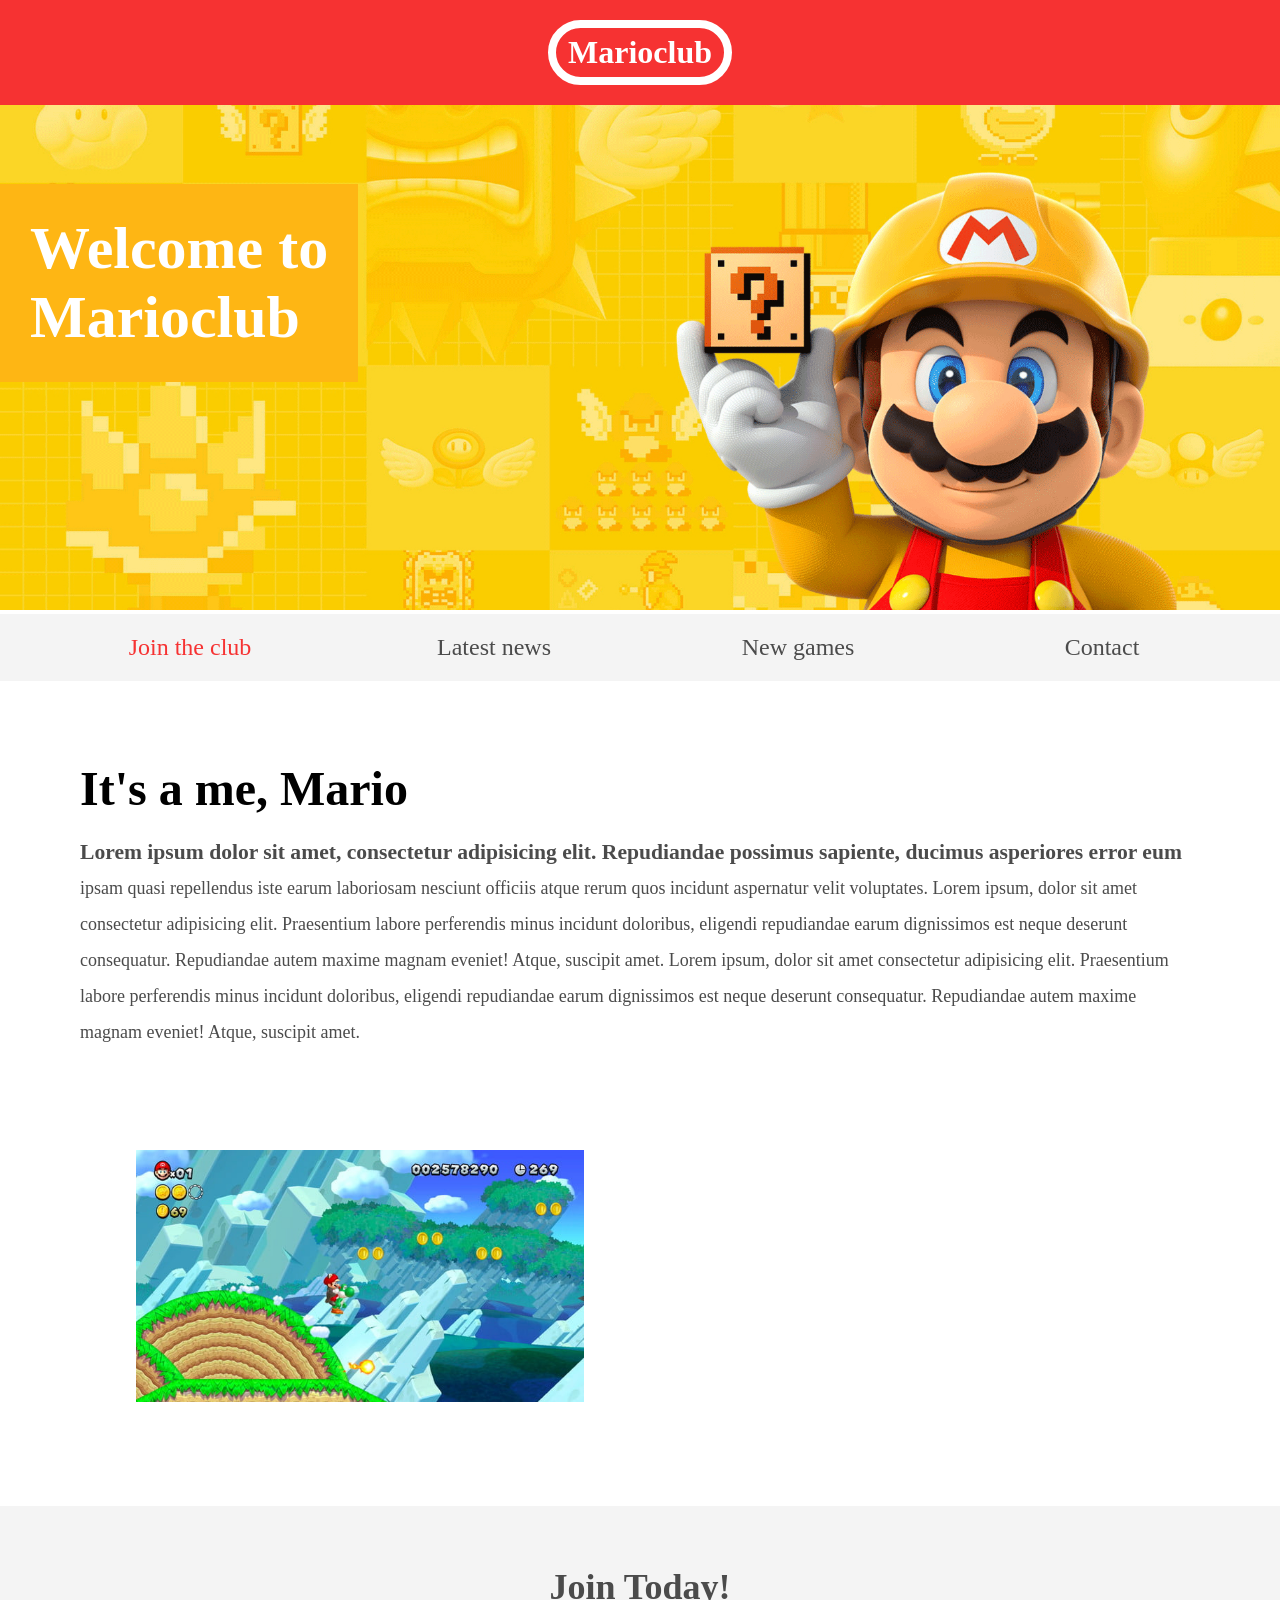
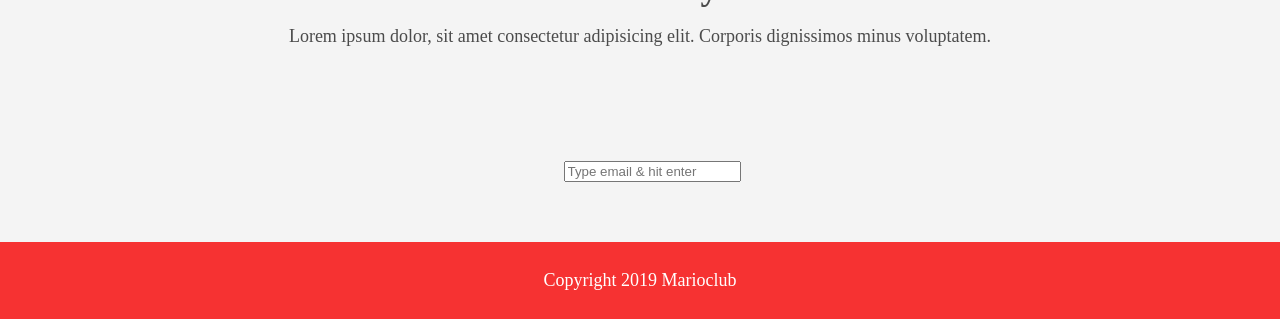
==== index.html @ ae704b78 "har indsat mario thumbnail 1" ====
<!DOCTYPE html>
<html lang="en">

<head>
    <meta name="viewport" content="width=device-width, initial-scale=1.0">
    <link rel="shortcut icon" href="favicon.ico" type="image/x-icon">
    <link rel="icon" href="favicon.ico" type="image/x-icon">
    <link rel="stylesheet" href="CSS/style.css">
    <title>Marioclub</title>
</head>

<body>
    <header>
        <a href="index.html"><h1>Marioclub</h1></a>
    </header>
    <section class="banner">
        <img src="img/BANNER.jpg" alt="Mario welcome banner">
        <div class="welcome">
            <h2>Welcome to <br><span>Marioclub</span></h2>
        </div>
    </section>
    <nav class="main-nav">
  <ul>

    <li>
      <a href="index.html" class="join">Join the club</a>
    </li>

    <li>
      <a href="news.html">Latest news</a>
    </li>

    <li>
      <a href="games.html">New games</a>
    </li>

    <li>
      <a href="contact.html">Contact</a>
    </li>

  </ul>
</nav>
    <main>
        <article>
            <h2>It's a me, Mario</h2>
            <p>Lorem ipsum dolor sit amet, consectetur adipisicing elit. Repudiandae possimus sapiente, ducimus asperiores error eum ipsam quasi repellendus iste earum laboriosam nesciunt officiis atque rerum quos incidunt aspernatur velit voluptates. Lorem ipsum, dolor sit amet consectetur adipisicing elit. Praesentium labore perferendis minus incidunt doloribus, eligendi repudiandae earum dignissimos est neque deserunt consequatur. Repudiandae autem maxime magnam eveniet! Atque, suscipit amet. Lorem ipsum, dolor sit amet consectetur adipisicing elit. Praesentium labore perferendis minus incidunt doloribus, eligendi repudiandae earum dignissimos est neque deserunt consequatur. Repudiandae autem maxime magnam eveniet! Atque, suscipit amet.</p>
        </article>
        <ul class="images">
            <!--- Add an image tag inside <li> tag that displays image "thumb-1.jpg" and add an alt attribute with following text "mario thumbnail 1 --->
            <li>
                <img src="img/Thumb-1.JPG" alt="mario thumbnail 1">
            </li>
            <!--- Add an image tag inside <li> tag that displays image "thumb-2.jpg" and add an alt attribute with following text "mario thumbnail 2 --->
            <li></li>
        </ul>
    </main>
    <section class="join">
        <h2>Join Today!</h2>
        <p>Lorem ipsum dolor, sit amet consectetur adipisicing elit. Corporis dignissimos minus voluptatem.</p>
        <form>
            <input type="email" name="email" placeholder="Type email & hit enter" required>
        </form>
    </section>
    <footer>
        <p class="copyright">Copyright 2019 Marioclub</p>
    </footer>
</body>

</html>
---- CSS/style.css ----
body, ul, li, h1, h2, a{
  margin: 0;
  padding: 0;
  font-family: tahoma;
}
p{
  /* Insert a font-size property and set it's value to 18px */
  font-size: 18px;
}
header{
  background-color: #F63232;
  padding: 20px 0;
  text-align: center;
  position: fixed;
  width: 100%;
  top: 0;
  left: 0;
  z-index: 1;
}
header h1{
  color: white  ;
  border: 8px solid white;
  display: inline-block;
  padding: 6px 12px;
  border-radius: 36px;
}
.banner{
  position: relative;
}
.banner img{
  max-width: 100%;
}
.banner .welcome{
  background:#FEB614;
  color: white;
  padding: 30px;
  font-size: 60px;
  position: absolute;
  left: 0;
  top: 30%;
} 
.banner .welcome span{
  /* Insert a font-size property and set it's value to 1.4em */
}
nav{
  background: #F4F4F4;
  padding: 20px;
  position: -webkit-sticky;
  position: sticky;
  top: 106px;
  z-index: 1;
}
nav ul{
  white-space: nowrap;
  max-width: 1200px;
  margin: 0 auto;
  text-align: center;
}
nav li{
  width: 25%;
  display: inline-block;
  font-size: 24px;
}
nav li a{
  text-decoration: none;
  color: #4B4B4B;
}
nav li a:hover{
  /* Insert a text-decoration property and set it's value to underline */
}
nav li a.join{
  color: #F63232;
}
main{
  max-width: 100%;
  width: 1200px;
  margin: 80px auto;
  padding: 0 40px;
  -webkit-box-sizing: border-box;
  box-sizing: border-box;
}
article h2{
  /* Insert a color property and set it's value to #F63232  */
  /* Insert a font-size property and set it's value to 48px */
  font-size: 48px;
}
article p{
  line-height: 2em;
  color: #4B4B4B;
}
article p::first-line{
  font-weight: bold;
  font-size: 1.2em;
}
.images{
  text-align: center;
  margin: 80px 0;
  white-space: nowrap;
}
.images li{
  display: inline-block;
  list-style-type: none;
  width: 40%;
  margin: 20px 5%;
  position: relative;
}
.images li:hover{
  top: -4px;
}
.images li img{
  max-width: 100%;
}
.images {
  display: -webkit-box;
  display: -ms-flexbox;
  display: flex;
  -ms-flex-wrap: wrap;
  flex-wrap: wrap;
}
.coverimage li {
  -webkit-box-flex: 1;
  -ms-flex: 0 0 50%;
  flex: 0 0 50%;
  margin: 5px;
  height: 100px;
}
section.join{
  background: #F4F4F4;
  text-align: center;
  padding: 60px 20px;
  color: #4B4B4B;
}
section.join h2{
  font-size: 36px;
}
form {
  /* Insert a padding-left property with following value: 1.5rem */
  /* Insert a pading-top property with following value: 6rem */
    padding-left: 1.5rem;
    padding-top: 6rem;
}
form input{
  /* Insert a margin property and set it's value to 20px and 0  */
  /* Insert a padding property and set it's value to 10px and 20px */ 
  /* Insert a font-size property and set it's value to 24px */
  /* Insert a border-radius property and set it's value to 28px */ 
  /* Insert a border property and set it's value to 4px solid and white */
}
form textarea{
  margin: 20px 0;
  padding: 10px 20px;
  font-size: 24px;
  border-radius: 28px;
  border: 4px solid black;
}
form input:focus{
  /* Insert a border property with following values: 4px dashed #4B4B4B */
  /* Insert a outline property with following values: none */
}
form textarea:focus{
  border: 4px dashed #4B4B4B;
  outline: none;
}
form input:valid{
  border: 4px solid #71d300;
}
input[type="submit"] {
  /* Insert a width property with following value: 39rem */
  /* Insert a background-color property with following value: red */
  /* Insert a font-size property with following value: xx-large */
  /* Insert a color property with following value: ghostwhite */
    color: ghostwhite;
}
input[type="submit"]:focus {
    border: 4px dashed ghostwhite;
    outline: none
}
footer{
  background: #F63232;
  color: white;
  padding: 10px;
  text-align: center;
}

/* responsive styles */

@media screen and (max-width: 1400px){

  .banner .welcome{
    font-size: 40px;
  }

}

@media screen and (max-width: 960px){

  .banner .welcome{
    font-size: 28px;
  }
  nav li{
    font-size: 18px;
  }

}

@media screen and (max-width: 700px){

  .banner .welcome{
    font-size: 20px;
    position: relative;
    text-align: center;
  }
  .banner .welcome br{
    display: none;
  }
  .banner .welcome span{
    font-size: 1em;
  }
  nav li{
    font-size: 18px;
  }
  .images li{
    width: 100%;
    display: block;
    margin: 20px auto;
  }

}

@media screen and (max-width: 560px){

  .banner .welcome{
    font-size: 20px;
    position: relative;
    text-align: center;
  }
  .banner .welcome br{
    display: none;
  }
  .banner .welcome span{
    font-size: 1em;
  }
  nav li{
    display: block;
    width: 100%;
    margin: 12px 0;
  }
  article h2{
    font-size: 36px;
  }
  header, nav{
    position: relative;
    top: 0;
  }
  

}
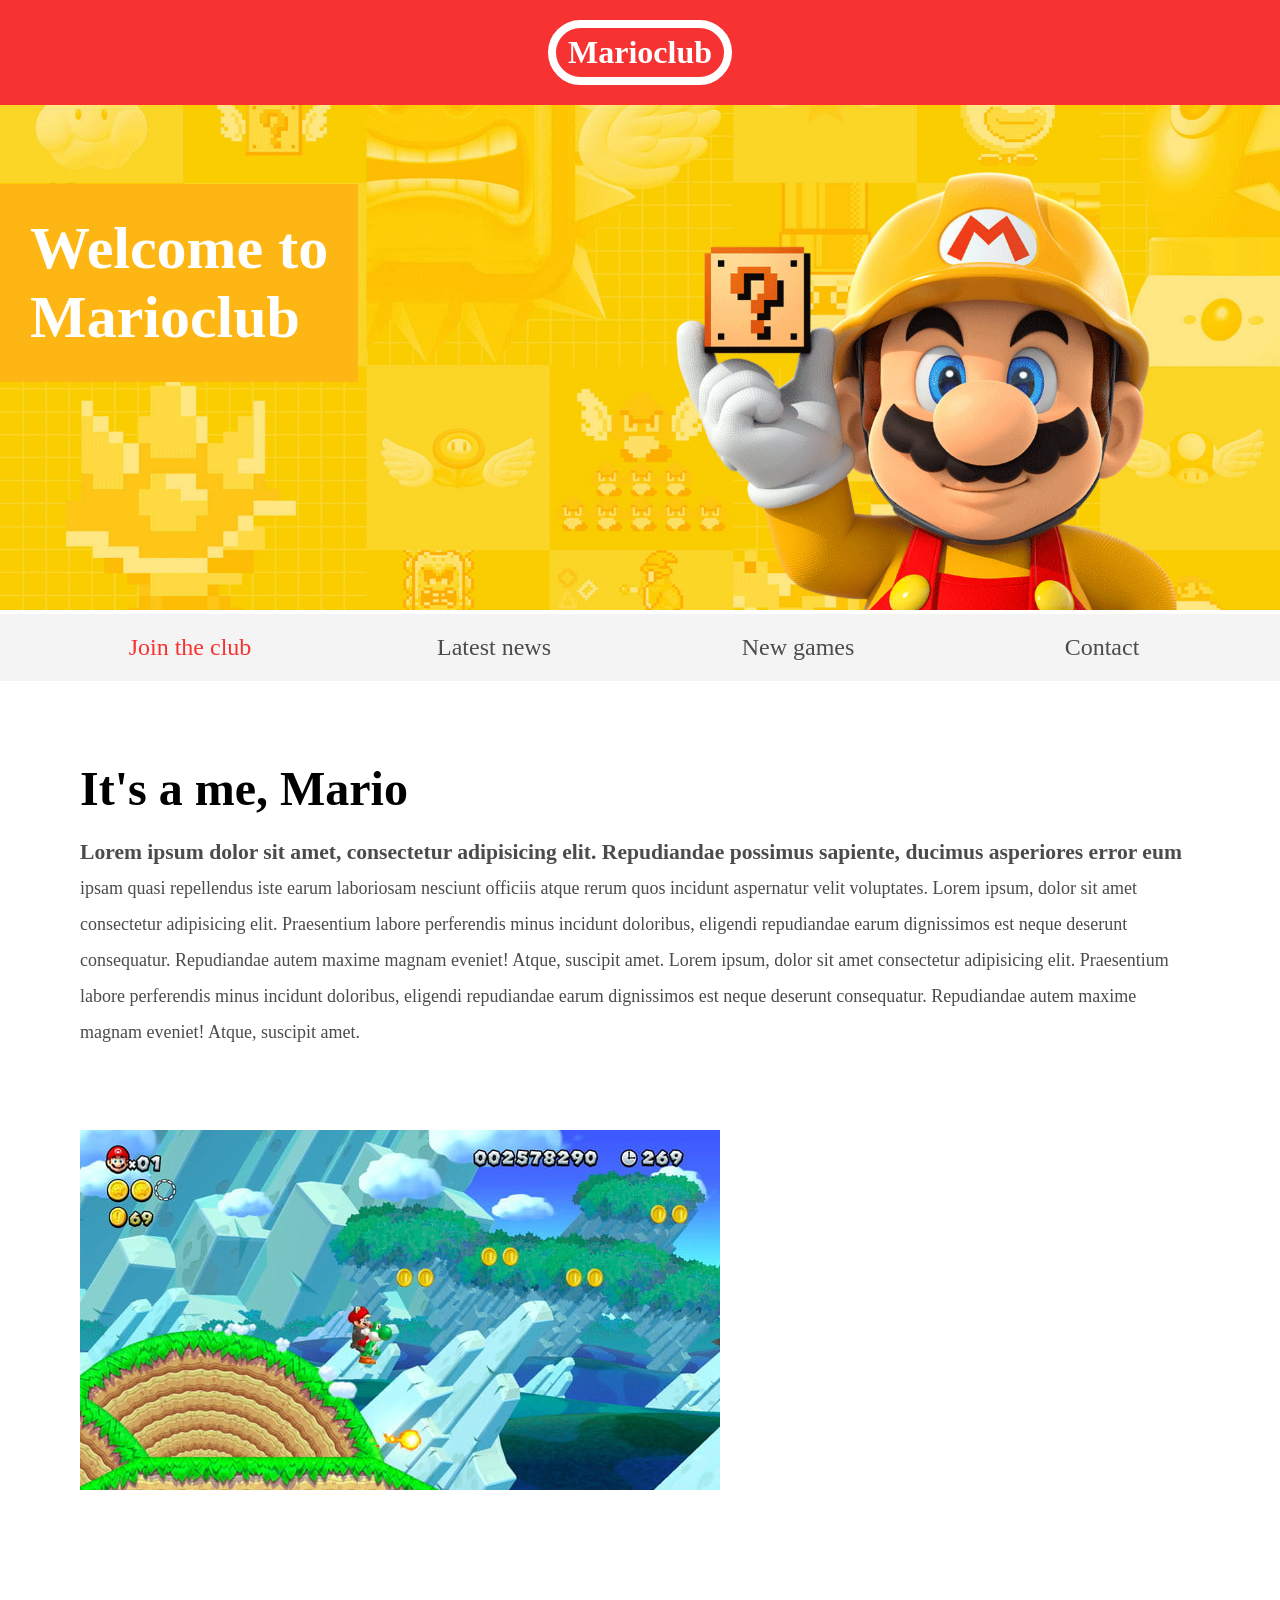
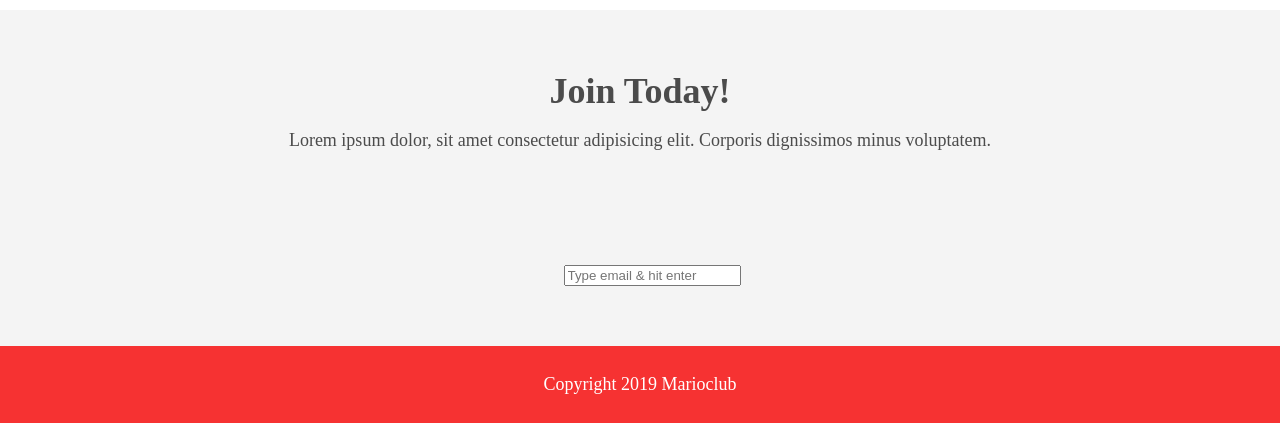
==== commit 7c9de134: "billede" ====
--- a/index.html
+++ b/index.html
@@ -46,10 +46,10 @@
             <p>Lorem ipsum dolor sit amet, consectetur adipisicing elit. Repudiandae possimus sapiente, ducimus asperiores error eum ipsam quasi repellendus iste earum laboriosam nesciunt officiis atque rerum quos incidunt aspernatur velit voluptates. Lorem ipsum, dolor sit amet consectetur adipisicing elit. Praesentium labore perferendis minus incidunt doloribus, eligendi repudiandae earum dignissimos est neque deserunt consequatur. Repudiandae autem maxime magnam eveniet! Atque, suscipit amet. Lorem ipsum, dolor sit amet consectetur adipisicing elit. Praesentium labore perferendis minus incidunt doloribus, eligendi repudiandae earum dignissimos est neque deserunt consequatur. Repudiandae autem maxime magnam eveniet! Atque, suscipit amet.</p>
         </article>
         <ul class="images">
+
+            <img src="img/Thumb-1.JPG" alt="mario thumbnail 1">
             <!--- Add an image tag inside <li> tag that displays image "thumb-1.jpg" and add an alt attribute with following text "mario thumbnail 1 --->
-            <li>
-                <img src="img/Thumb-1.JPG" alt="mario thumbnail 1">
-            </li>
+            <li></li>
             <!--- Add an image tag inside <li> tag that displays image "thumb-2.jpg" and add an alt attribute with following text "mario thumbnail 2 --->
             <li></li>
         </ul>
--- a/CSS/style.css
+++ b/CSS/style.css
@@ -4,7 +4,6 @@
   font-family: tahoma;
 }
 p{
-  /* Insert a font-size property and set it's value to 18px */
   font-size: 18px;
 }
 header{
@@ -17,6 +16,7 @@
   left: 0;
   z-index: 1;
 }
+
 header h1{
   color: white  ;
   border: 8px solid white;
@@ -27,9 +27,11 @@
 .banner{
   position: relative;
 }
+
 .banner img{
   max-width: 100%;
 }
+
 .banner .welcome{
   background:#FEB614;
   color: white;
@@ -39,6 +41,7 @@
   left: 0;
   top: 30%;
 } 
+
 .banner .welcome span{
   /* Insert a font-size property and set it's value to 1.4em */
 }
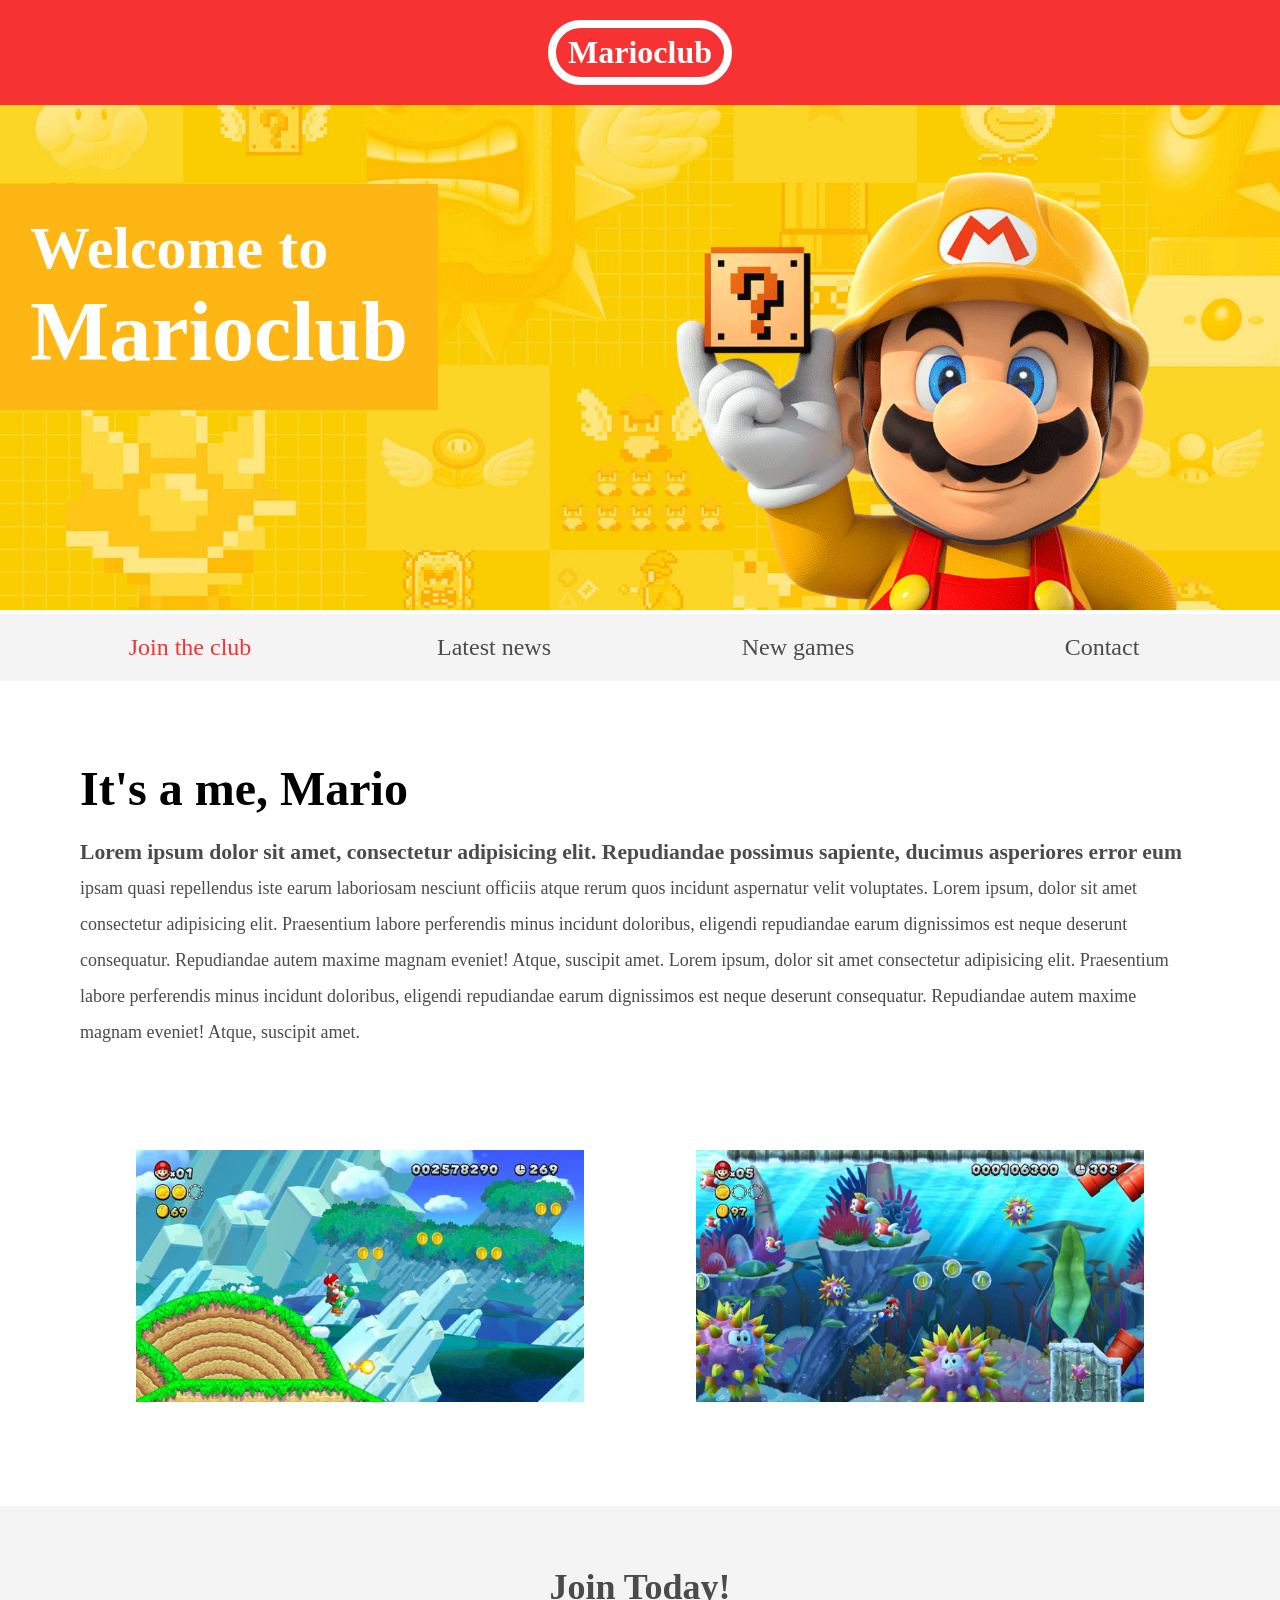
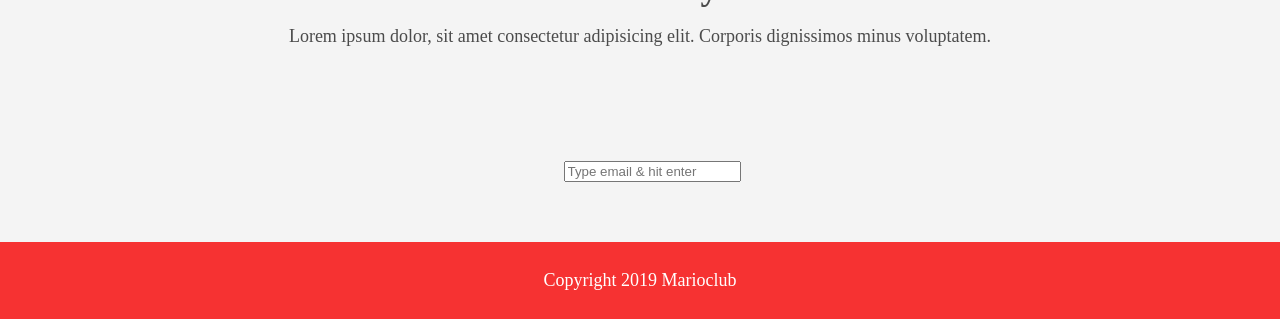
==== commit b59109c7: "har indsat mario thumbnail 2" ====
--- a/index.html
+++ b/index.html
@@ -46,12 +46,14 @@
             <p>Lorem ipsum dolor sit amet, consectetur adipisicing elit. Repudiandae possimus sapiente, ducimus asperiores error eum ipsam quasi repellendus iste earum laboriosam nesciunt officiis atque rerum quos incidunt aspernatur velit voluptates. Lorem ipsum, dolor sit amet consectetur adipisicing elit. Praesentium labore perferendis minus incidunt doloribus, eligendi repudiandae earum dignissimos est neque deserunt consequatur. Repudiandae autem maxime magnam eveniet! Atque, suscipit amet. Lorem ipsum, dolor sit amet consectetur adipisicing elit. Praesentium labore perferendis minus incidunt doloribus, eligendi repudiandae earum dignissimos est neque deserunt consequatur. Repudiandae autem maxime magnam eveniet! Atque, suscipit amet.</p>
         </article>
         <ul class="images">
+            <li>
+                <img src="img/Thumb-1.JPG" alt="mario thumbnail 1">
+            </li>
+            <!--- Add an image tag inside <li> tag that displays image "thumb-2.jpg" and add an alt attribute with following text "mario thumbnail 2 --->
+            <li>
+                <img src="img/Thumb 2.jpg" alt="mario thumbnail 2">
 
-            <img src="img/Thumb-1.JPG" alt="mario thumbnail 1">
-            <!--- Add an image tag inside <li> tag that displays image "thumb-1.jpg" and add an alt attribute with following text "mario thumbnail 1 --->
-            <li></li>
-            <!--- Add an image tag inside <li> tag that displays image "thumb-2.jpg" and add an alt attribute with following text "mario thumbnail 2 --->
-            <li></li>
+            </li>
         </ul>
     </main>
     <section class="join">
--- a/CSS/style.css
+++ b/CSS/style.css
@@ -44,6 +44,7 @@
 
 .banner .welcome span{
   /* Insert a font-size property and set it's value to 1.4em */
+  font-size: 1.4em;
 }
 nav{
   background: #F4F4F4;
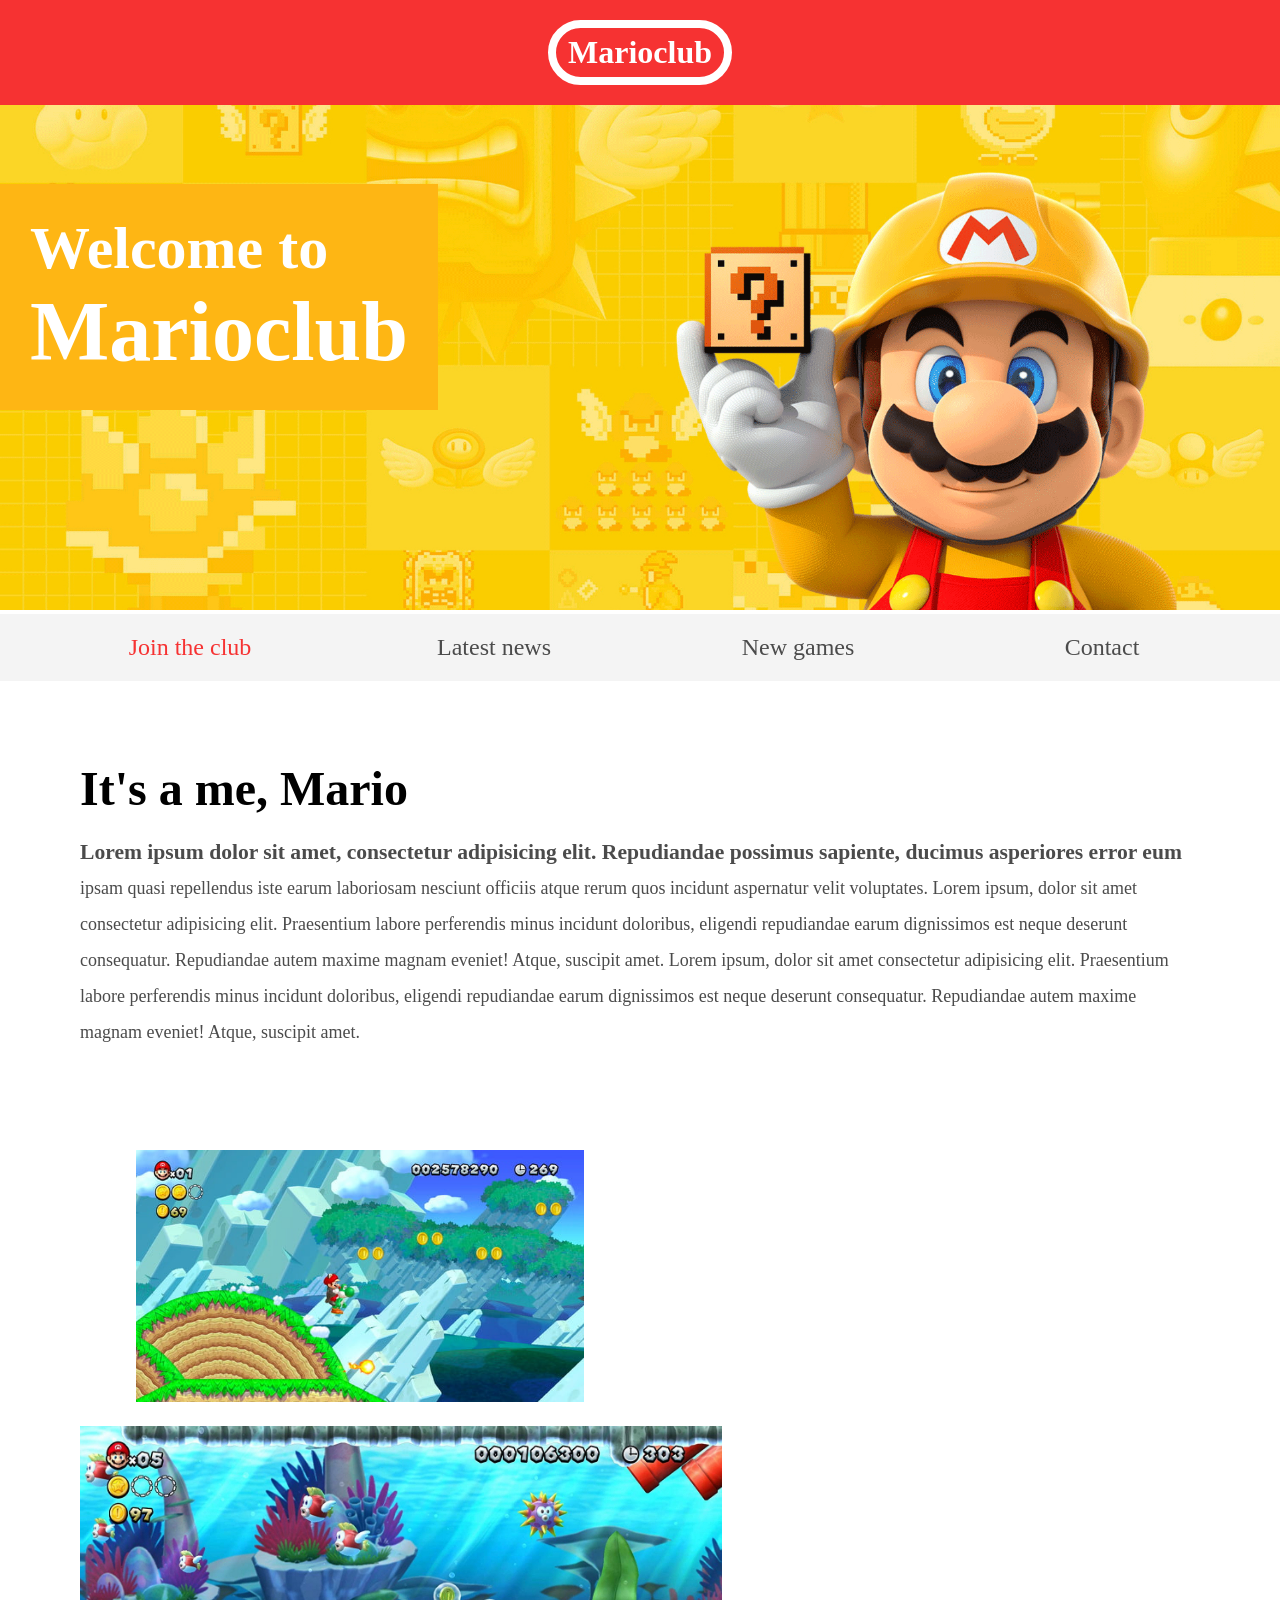
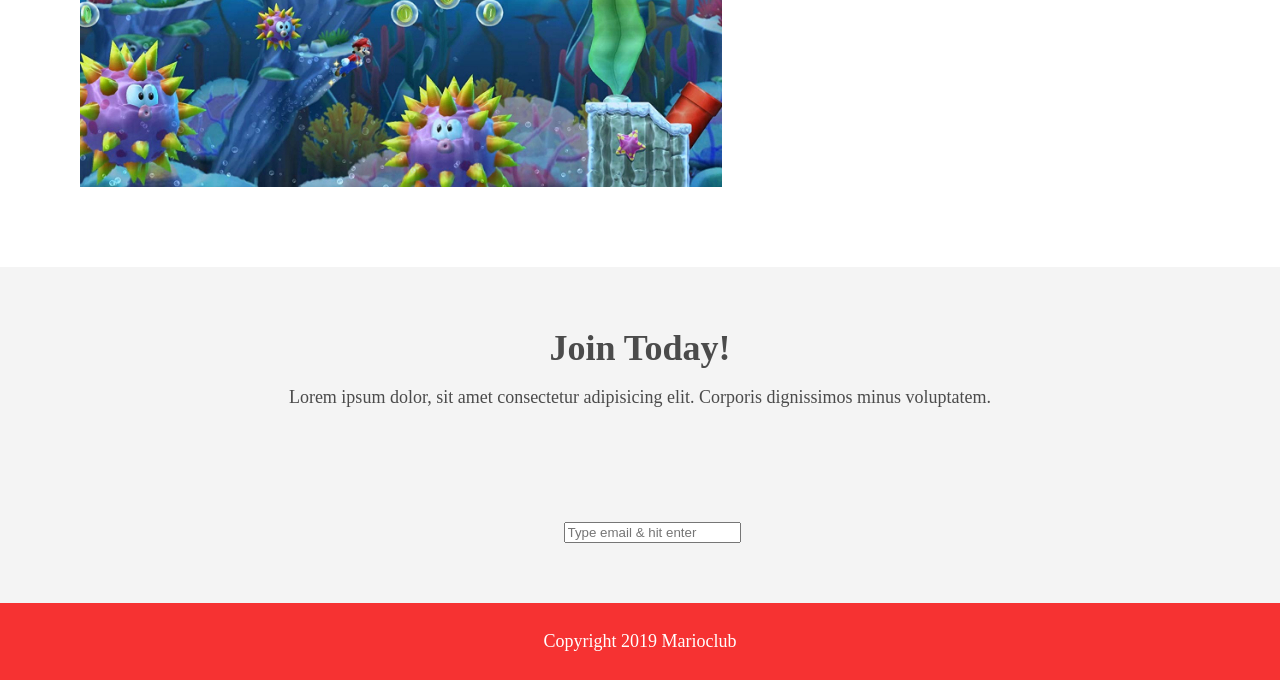
==== commit f23e24e4: "har fjernet kommentar i index.html" ====
--- a/index.html
+++ b/index.html
@@ -49,10 +49,7 @@
             <li>
                 <img src="img/Thumb-1.JPG" alt="mario thumbnail 1">
             </li>
-            <!--- Add an image tag inside <li> tag that displays image "thumb-2.jpg" and add an alt attribute with following text "mario thumbnail 2 --->
-            <li>
                 <img src="img/Thumb 2.jpg" alt="mario thumbnail 2">
-
             </li>
         </ul>
     </main>
--- a/CSS/style.css
+++ b/CSS/style.css
@@ -43,7 +43,6 @@
 } 
 
 .banner .welcome span{
-  /* Insert a font-size property and set it's value to 1.4em */
   font-size: 1.4em;
 }
 nav{
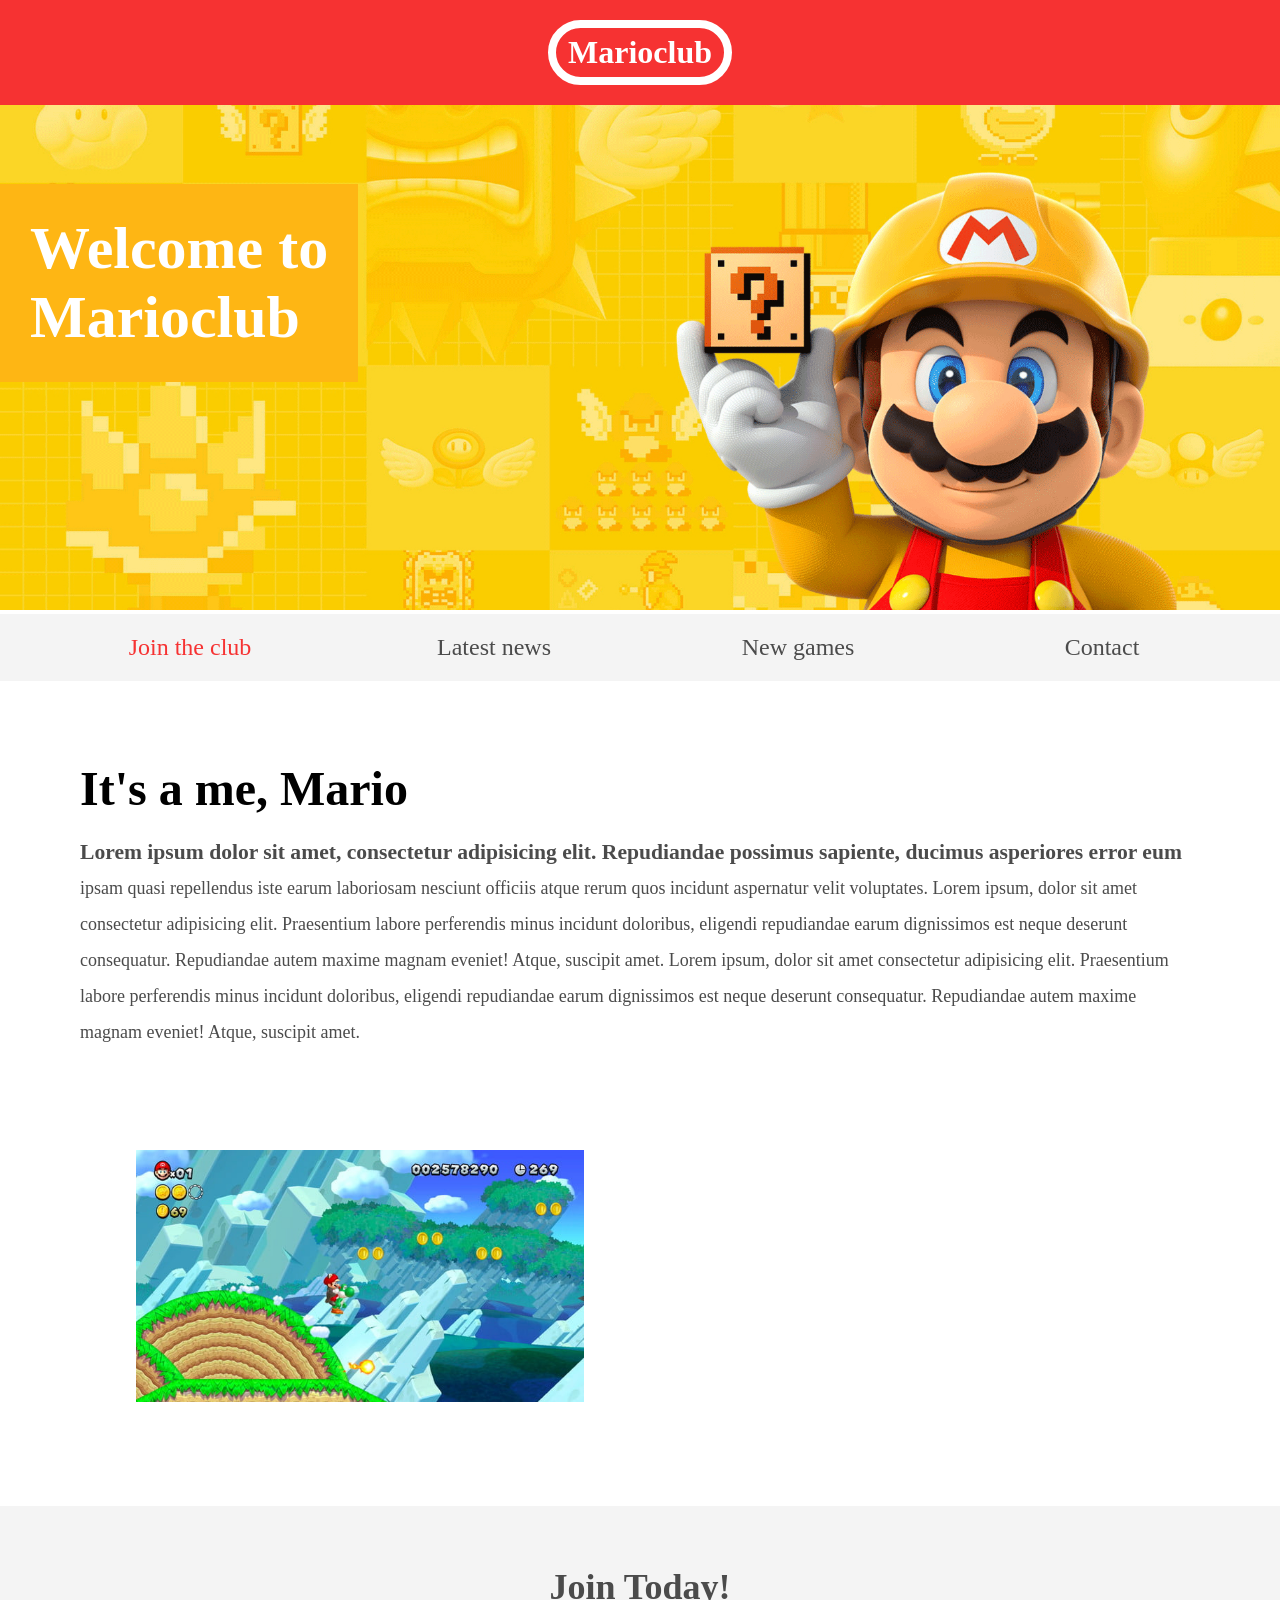
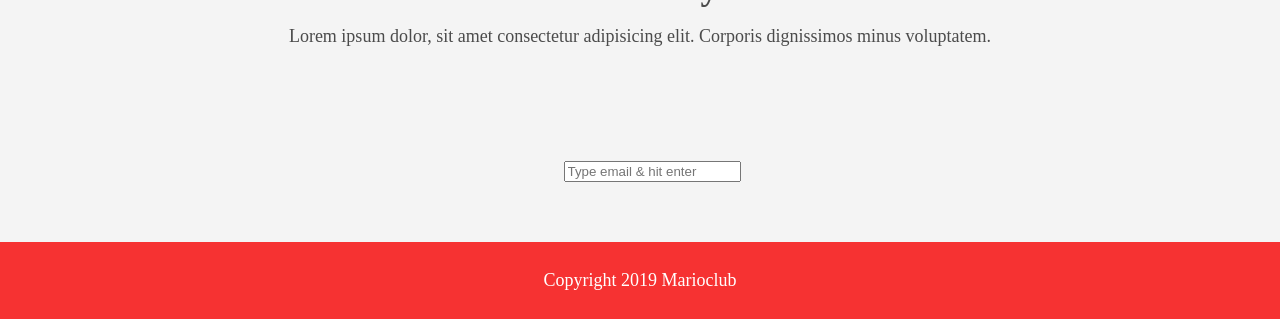
==== commit db5b2a12: "Merge branch 'main' of https://github.com/isabellaclausen/html-css-crash-test" ====
--- a/index.html
+++ b/index.html
@@ -49,8 +49,9 @@
             <li>
                 <img src="img/Thumb-1.JPG" alt="mario thumbnail 1">
             </li>
-                <img src="img/Thumb 2.jpg" alt="mario thumbnail 2">
-            </li>
+
+            <!--- Add an image tag inside <li> tag that displays image "thumb-2.jpg" and add an alt attribute with following text "mario thumbnail 2 --->
+            <li></li>
         </ul>
     </main>
     <section class="join">
--- a/CSS/style.css
+++ b/CSS/style.css
@@ -43,7 +43,7 @@
 } 
 
 .banner .welcome span{
-  font-size: 1.4em;
+  /* Insert a font-size property and set it's value to 1.4em */
 }
 nav{
   background: #F4F4F4;
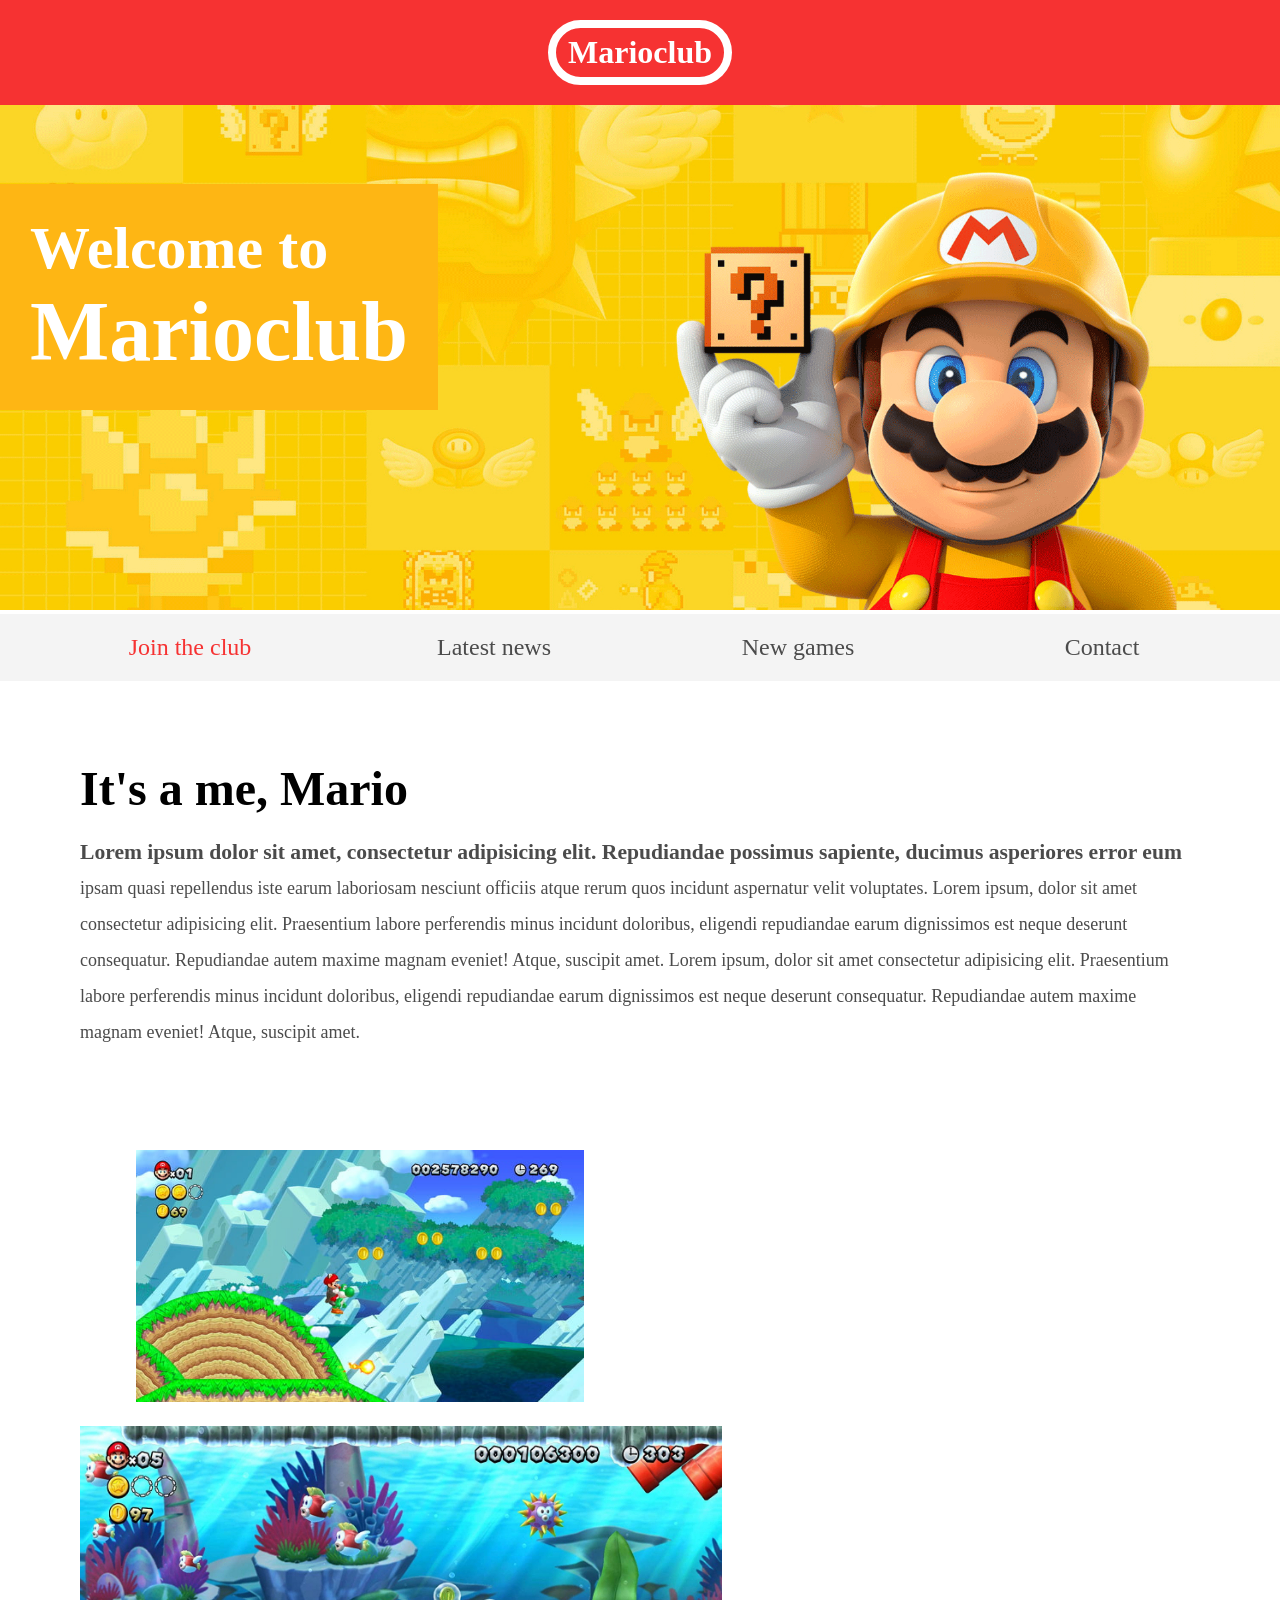
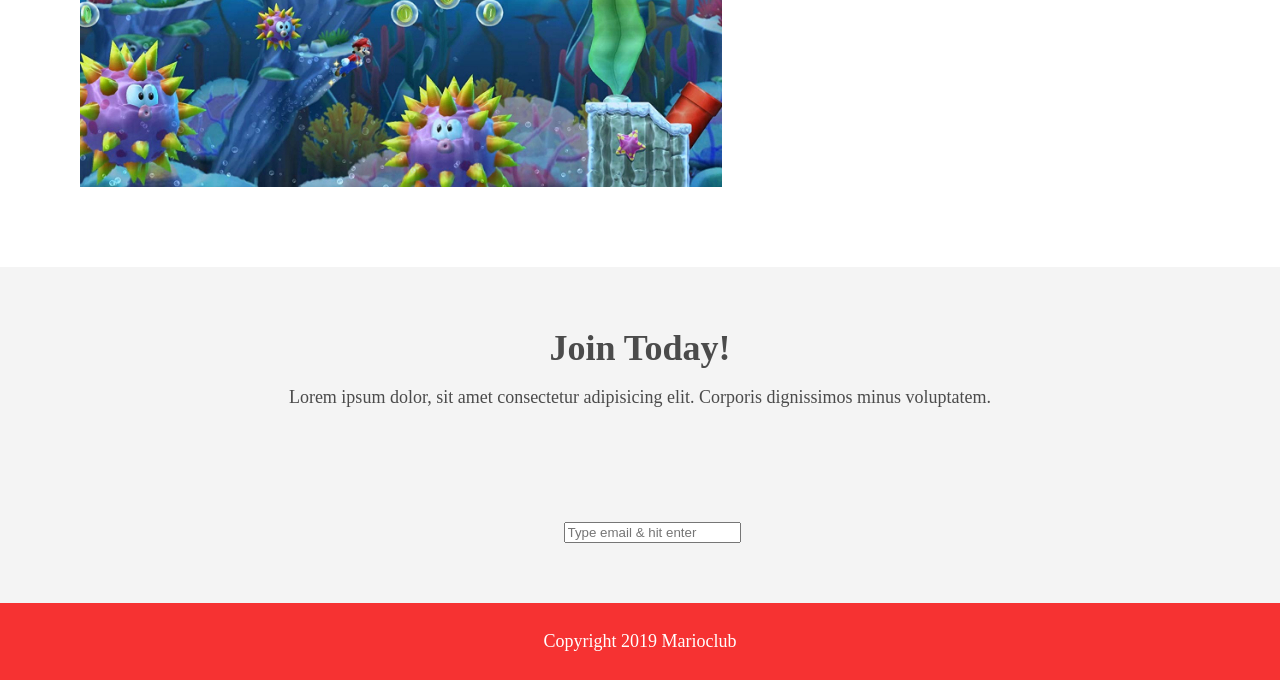
==== commit ee9010f5: "Merge branch 'main' of https://github.com/isabellaclausen/html-css-crash-test-group-exercise" ====
--- a/index.html
+++ b/index.html
@@ -49,9 +49,8 @@
             <li>
                 <img src="img/Thumb-1.JPG" alt="mario thumbnail 1">
             </li>
-
-            <!--- Add an image tag inside <li> tag that displays image "thumb-2.jpg" and add an alt attribute with following text "mario thumbnail 2 --->
-            <li></li>
+                <img src="img/Thumb 2.jpg" alt="mario thumbnail 2">
+            </li>
         </ul>
     </main>
     <section class="join">
--- a/CSS/style.css
+++ b/CSS/style.css
@@ -43,7 +43,7 @@
 } 
 
 .banner .welcome span{
-  /* Insert a font-size property and set it's value to 1.4em */
+  font-size: 1.4em;
 }
 nav{
   background: #F4F4F4;
@@ -69,7 +69,7 @@
   color: #4B4B4B;
 }
 nav li a:hover{
-  /* Insert a text-decoration property and set it's value to underline */
+  text-decoration: underline;
 }
 nav li a.join{
   color: #F63232;
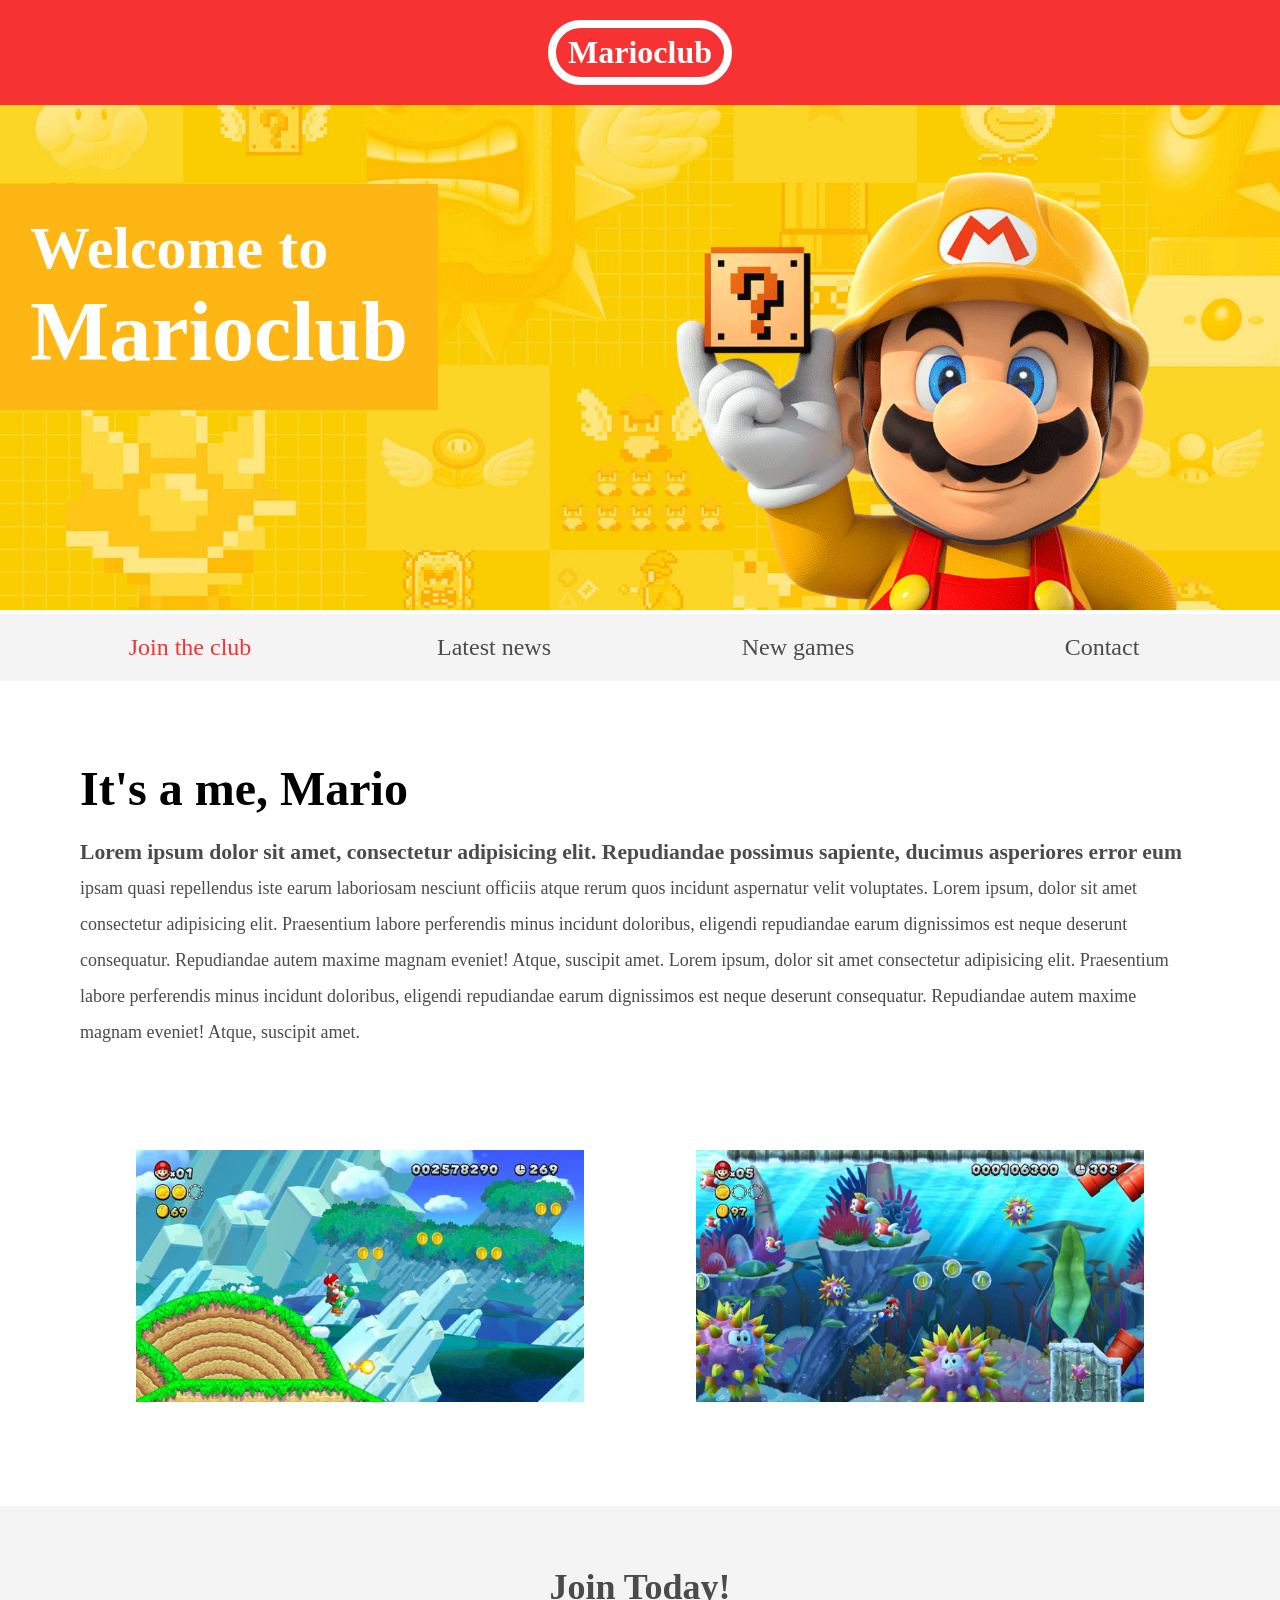
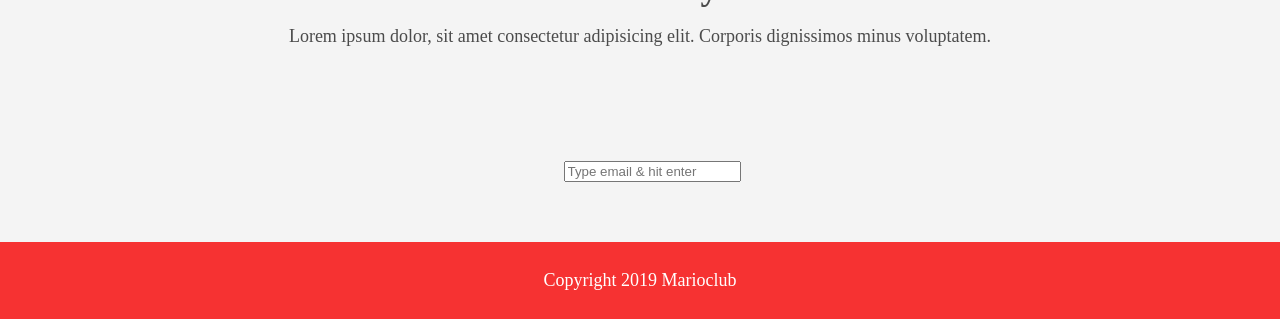
==== commit 08f886e3: "Merge branch 'main' of https://github.com/isabellaclausen/html-css-crash-test" ====
--- a/index.html
+++ b/index.html
@@ -49,6 +49,9 @@
             <li>
                 <img src="img/Thumb-1.JPG" alt="mario thumbnail 1">
             </li>
+
+            <li>
+
                 <img src="img/Thumb 2.jpg" alt="mario thumbnail 2">
             </li>
         </ul>
--- a/CSS/style.css
+++ b/CSS/style.css
@@ -69,7 +69,7 @@
   color: #4B4B4B;
 }
 nav li a:hover{
-  text-decoration: underline;
+  /* Insert a text-decoration property and set it's value to underline */
 }
 nav li a.join{
   color: #F63232;
